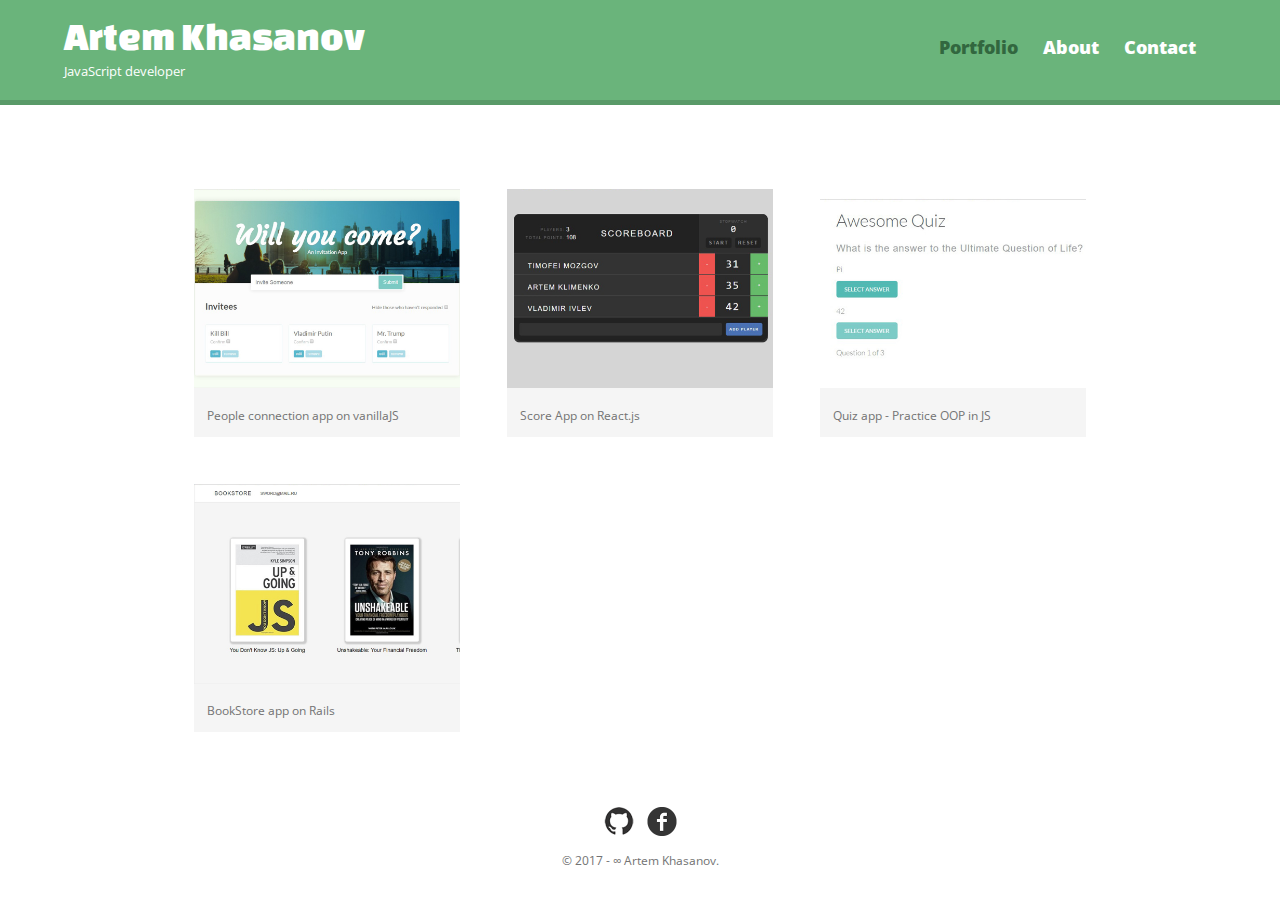
==== index.html @ b026623f "initial commit" ====
<!DOCTYPE html>
<html>
  <head>
    <meta charset="utf-8">
    <title>Artem Khasanov | JavaScript developer</title>
    <link rel="stylesheet" href="css/normalize.css">
    <link href='http://fonts.googleapis.com/css?family=Changa+One|Open+Sans:400italic,700italic,400,700,800' rel='stylesheet' type='text/css'>
    <link rel="stylesheet" href="css/main.css">
    <link rel="stylesheet" href="css/responsive.css">
    <meta name="viewport" content="width=device-width, initial-scale=1.0">
  </head>
  <body>
    <header>
      <a href="index.html" id="logo">
        <h1>Artem Khasanov</h1>
        <h2>JavaScript developer</h2>
      </a>
      <nav>
        <ul>
          <li><a href="index.html" class="selected">Portfolio</a></li>
          <li><a href="about.html">About</a></li>
          <li><a href="contact.html">Contact</a></li>
        </ul>
      </nav>
    </header>
    <div id="wrapper">
      <section>
        <ul id="gallery">
          <li>
            <a href="https://artemkha.github.io/invite_app/">
              <img src="img/portfolio-2.jpg" alt="">
              <p>People connection app on vanillaJS</p>
            </a>
          </li>
          <li>
            <a href="https://artemkha.github.io/score_players/">
              <img src="img/portfolio-3.jpg" alt="">
              <p>Score App on React.js</p>
            </a>
          </li>
          <li>
            <a href="https://artemkha.github.io/quiz_app/">
              <img src="img/portfolio-4.jpg" alt="">
              <p>Quiz app - Practice OOP in JS</p>
            </a>
          </li>
          <li>
            <a href="https://murmuring-journey-43798.herokuapp.com/">
              <img src="img/portfolio-1.jpg" alt="">
              <p>BookStore app on Rails</p>
            </a>
          </li>
        </ul>
      </section>
      <footer>
        <a href="https://github.com/ArtemKha"><img src="img/github.png" alt="GitHub Logo" class="social-icon"></a>
        <a href="http://facebook.com/khaapt"><img src="img/facebook.png" alt="Facebook Logo" class="social-icon"></a>
        <p>&copy; 2017 - ∞ Artem Khasanov.</p>
      </footer>
    </div>
  </body>
</html>
---- css/main.css ----
/**********************************
GENERAL
***********************************/

body {
  font-family: 'Open Sans', sans-serif;
}

#wrapper {
  max-width: 940px;
  margin: 0 auto;
  padding: 0 5%;
}

a {
  text-decoration: none;
}

img {
  max-width: 100%;
}

h3 {
  margin: 0 0 1em 0;
}



/**********************************
HEADING
***********************************/

header {
  float: left;
  margin: 0 0 30px 0;
  padding: 5px 0 0 0;
  width: 100%;
}

#logo {
  text-align: center;
  margin: 0;
}

h1 {
  font-family: 'Changa One', sans-serif;
  margin: 15px 0;
  font-size: 1.75em;
  font-weight: normal;
  line-height: 0.8em;
}

h2 {
  font-size: 0.75em;
  margin: -5px 0 0;
  font-weight: normal;
}



/**********************************
NAVIGATION
***********************************/

nav {
  text-align: center;
  padding: 10px 0;
  margin: 20px 0 0;
}

nav ul {
  list-style: none;
  margin: 0 10px;
  padding: 0;
}

nav li {
  display: inline-block;
}

nav a {
  font-weight: 800;
  padding: 15px 10px;
}



/**********************************
FOOTER
***********************************/

footer {
  font-size: 0.75em;
  text-align: center;
  clear: both;
  padding-top: 50px;
  color: #737373;
}

.social-icon {
  width: 30px;
  height: 30px;
  margin: 0 5px;
}



/**********************************
PAGE: PORTFOLIO
***********************************/

#gallery {
  margin: 0;
  padding: 0;
  list-style: none;
}

#gallery li:nth-child(3n+1) {
  clear: left;
}

#gallery li {
  float: left;
  width: 45%;
  margin: 2.5%;
  background-color: #f5f5f5;
  color: #bdc3c7;
}

#gallery li a p {
  margin: 0;
  padding: 5%;
  font-size: 0.75em;
  color: #737373
}



/**********************************
PAGE: ABOUT
***********************************/

.profile-photo {
  display: block;
  max-width: 150px;
  margin: 0 auto 30px;
  border-radius: 100%;
}



/**********************************
PAGE: CONTACT
***********************************/

.contact-info {
  list-style: none;
  padding: 0;
  margin: 0;
  font-size: 0.9em;
}

.contact-info a {
  display: block;
  min-height: 20px;
  background-repeat: no-repeat;
  background-size: 20px 20px;
  padding: 0 0 0 30px;
  margin: 0 0 10px;
}

.contact-info li.phone a {
  background-image: url('../img/phone.png');
}

.contact-info li.mail a {
  background-image: url('../img/mail.png');
}

.contact-info li.twitter a {
  background-image: url('../img/twitter.png');
}



/**********************************
COLORS
***********************************/

/* site body */
body {
  background-color: #fff;
  color: #999;
}

/* green header */
header {
  background: #6ab47b;
  border-color: #599a68;
}

/* nav background on mobile */
nav {
  background: #599a68;
}

/* logo text */
h1, h2 {
  color: #fff;
}

/* links */
a {
  color: #6ab47b;
}

/* nav link */
nav a, nav a:visited {
  color: #fff;
}

/* selected nav link */
nav a.selected, nav a:hover {
  color: #32673f;
}
---- css/responsive.css ----
@media screen and (min-width: 0px) and (max-width: 660px) {

  #gallery li:nth-child(3n+1) {
  clear: none;
  }
  #gallery li:nth-child(2n+1) {
  clear: left;
  }

}

@media screen and (min-width: 480px) {
  
  /**********************************
  TWO COLUMN LAYOUT
  ***********************************/
  
  #primary {
    width: 50%;
    float: left;
  }
  
  #secondary {
    width: 40%;
    float: right;
  }
}

@media screen and (min-width: 660px) {

  /**********************************
  HEADER
  ***********************************/

  nav {
    background: none;
    float: right;
    font-size: 1.125em;
    margin-right: 5%;
    text-align: right;
    width: 45%;
  }
  
  #logo {
    float: left;
    margin-left: 5%;
    text-align: left;
    width: 45%;
  }
  
  h1 {
    font-size: 2.5em;
  }
  
  h2 {
    font-size: 0.825em;
    margin-bottom: 20px;
  }
  
  header {
    border-bottom: 5px solid #599a68;
    margin-bottom: 60px;
  }


  /**********************************
  PAGE: PORTFOLIO
  ***********************************/
  
  #gallery li {
    width: 28.3333%;
  }
  
  #gallery li:nth-child(3n+1) {
    clear: left;
  }

  /**********************************
  PAGE: ABOUT
  ***********************************/
  
  .profile-photo {
    float: left;
    margin: 0 5% 250px 0;
  }

  
}
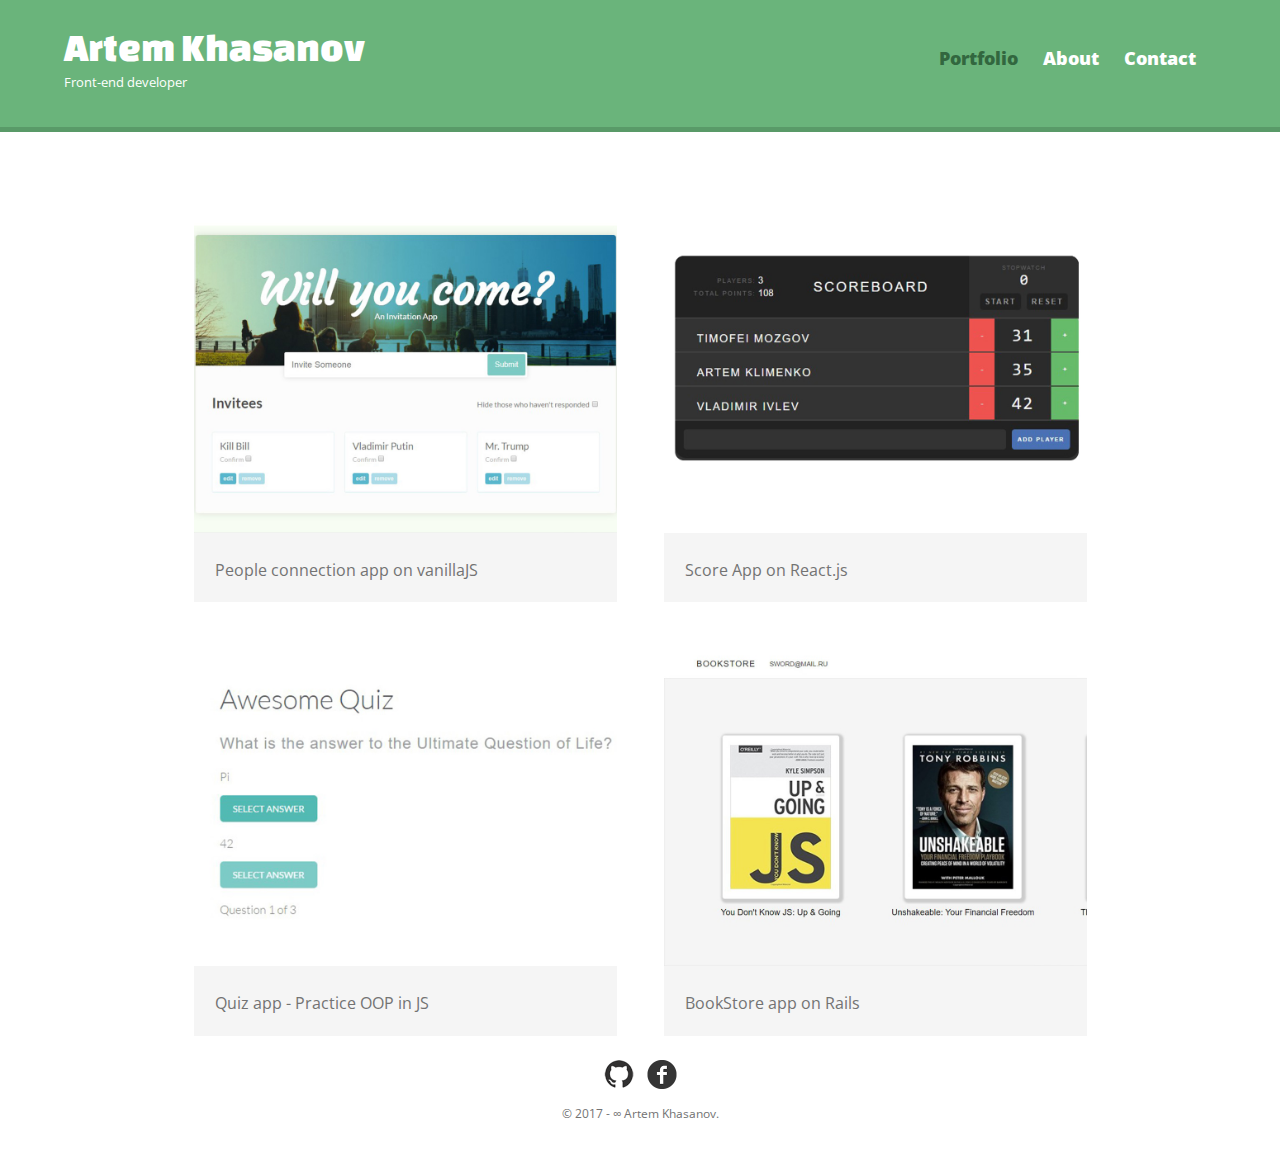
==== commit 748c3f9a: "refresh" ====
--- a/index.html
+++ b/index.html
@@ -2,9 +2,9 @@
 <html>
   <head>
     <meta charset="utf-8">
-    <title>Artem Khasanov | JavaScript developer</title>
+    <title>Artem Khasanov | Front-end developer</title>
     <link rel="stylesheet" href="css/normalize.css">
-    <link href='http://fonts.googleapis.com/css?family=Changa+One|Open+Sans:400italic,700italic,400,700,800' rel='stylesheet' type='text/css'>
+    <link href='https://fonts.googleapis.com/css?family=Changa+One|Open+Sans:400italic,700italic,400,700,800' rel='stylesheet' type='text/css'>
     <link rel="stylesheet" href="css/main.css">
     <link rel="stylesheet" href="css/responsive.css">
     <meta name="viewport" content="width=device-width, initial-scale=1.0">
@@ -13,7 +13,7 @@
     <header>
       <a href="index.html" id="logo">
         <h1>Artem Khasanov</h1>
-        <h2>JavaScript developer</h2>
+        <h2>Front-end developer</h2>
       </a>
       <nav>
         <ul>
@@ -23,6 +23,11 @@
         </ul>
       </nav>
     </header>
+    <!-- <div class='mainScreen'>
+      <h1>Hello, It's Artem</h1>
+      <h2>Young talented developer</h2>
+      <p>(not really)</p>
+    </div> -->
     <div id="wrapper">
       <section>
         <ul id="gallery">
--- a/css/main.css
+++ b/css/main.css
@@ -11,8 +11,34 @@
   margin: 0 auto;
   padding: 0 5%;
 }
-
-a {
+/**********************************
+Main
+***********************************/
+div.mainScreen {
+  height: 450px;
+  background: linear-gradient(180deg, #599a68 30%,  white);
+  text-align: center;
+  padding: 1em 0;
+}
+
+/*div.mainScreen h2 {
+  font-family: 'Changa One', sans-serif;
+  font-size: 1.45em;
+  color: white;
+  margin: auto;
+}*/
+div.mainScreen p {
+  color: white;
+}
+
+/*div.mainScreen h1 {
+  font-size: 3em;
+  margin: 0 auto;
+  /*padding: 20px;*/
+}*/
+
+a,
+li {
   text-decoration: none;
 }
 
@@ -32,8 +58,8 @@
 
 header {
   float: left;
-  margin: 0 0 30px 0;
-  padding: 5px 0 0 0;
+  margin: 30 0 30px 0;
+  padding: 1em 0;
   width: 100%;
 }
 
@@ -81,6 +107,7 @@
 nav a {
   font-weight: 800;
   padding: 15px 10px;
+  text-decoration: none;
 }
 
 
@@ -93,7 +120,7 @@
   font-size: 0.75em;
   text-align: center;
   clear: both;
-  padding-top: 50px;
+  margin: 50px;
   color: #737373;
 }
 
@@ -115,13 +142,11 @@
   list-style: none;
 }
 
-#gallery li:nth-child(3n+1) {
+#gallery li:nth-child(2n+1) {
   clear: left;
 }
 
 #gallery li {
-  float: left;
-  width: 45%;
   margin: 2.5%;
   background-color: #f5f5f5;
   color: #bdc3c7;
@@ -130,7 +155,7 @@
 #gallery li a p {
   margin: 0;
   padding: 5%;
-  font-size: 0.75em;
+  font-size: 1em;
   color: #737373
 }
 
@@ -212,6 +237,7 @@
 /* links */
 a {
   color: #6ab47b;
+  text-decoration: none;
 }
 
 /* nav link */
--- a/css/responsive.css
+++ b/css/responsive.css
@@ -1,14 +1,3 @@
-@media screen and (min-width: 0px) and (max-width: 660px) {
-
-  #gallery li:nth-child(3n+1) {
-  clear: none;
-  }
-  #gallery li:nth-child(2n+1) {
-  clear: left;
-  }
-
-}
-
 @media screen and (min-width: 480px) {
   
   /**********************************
@@ -31,6 +20,11 @@
   /**********************************
   HEADER
   ***********************************/
+
+  #gallery li {
+    float: left;
+    width: 45%;
+  }
 
   nav {
     background: none;
@@ -67,24 +61,19 @@
   PAGE: PORTFOLIO
   ***********************************/
   
-  #gallery li {
-    width: 28.3333%;
-  }
-  
-  #gallery li:nth-child(3n+1) {
-    clear: left;
+  .profile-photo {
+    float: left;
+    margin: 0 5% 250px 0;
   }
 
   /**********************************
   PAGE: ABOUT
   ***********************************/
   
-  .profile-photo {
-    float: left;
-    margin: 0 5% 250px 0;
+  .wrap {
+    min-height: calc(100vh - 130px);
   }
 
-  
 }
 
 
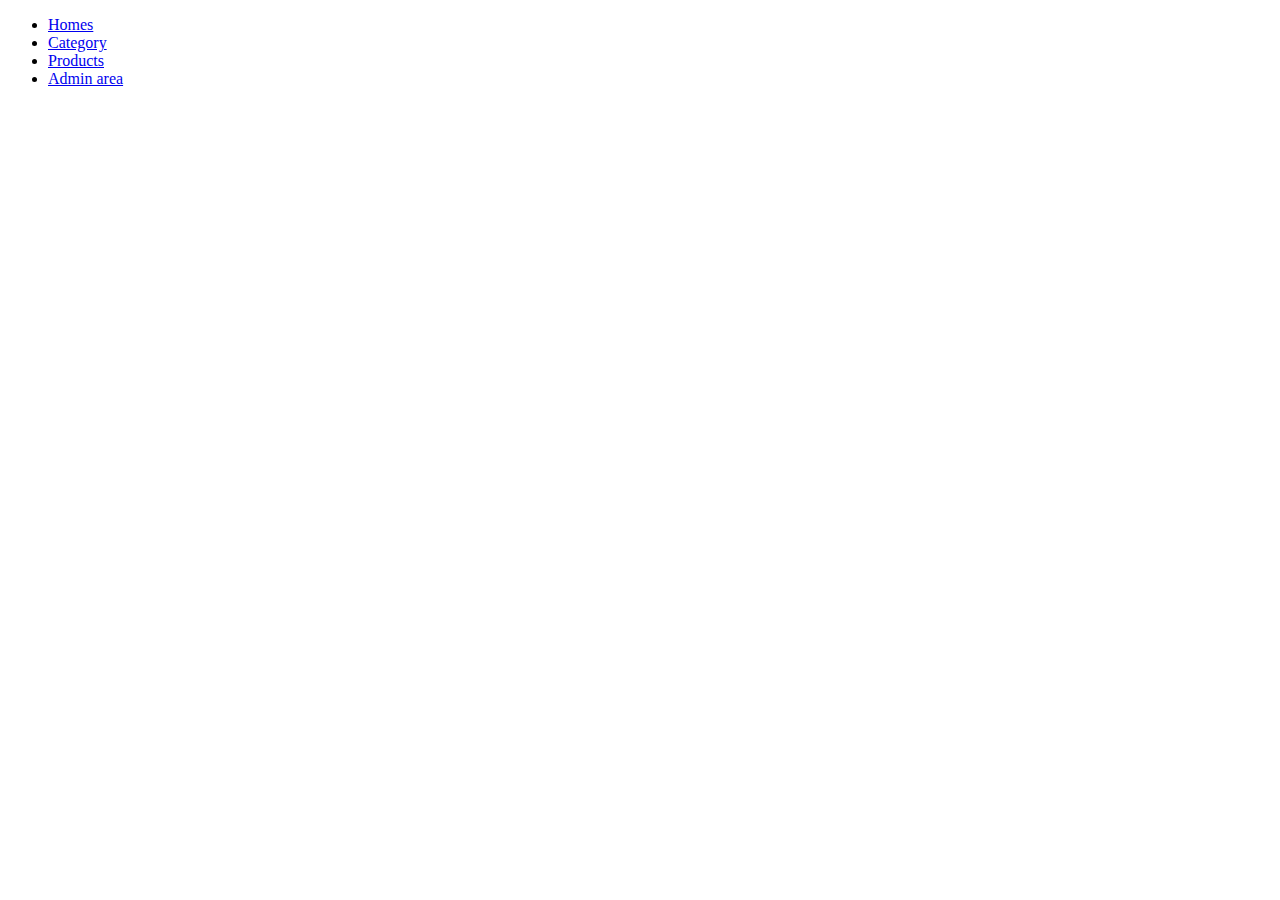
==== commit 35dc1aa7: "router v4" ====
--- a/index.html
+++ b/index.html
@@ -1,67 +1 @@
-<!DOCTYPE html>
-<html>
-  <head>
-    <meta charset="utf-8">
-    <title>Artem Khasanov | Front-end developer</title>
-    <link rel="stylesheet" href="css/normalize.css">
-    <link href='https://fonts.googleapis.com/css?family=Changa+One|Open+Sans:400italic,700italic,400,700,800' rel='stylesheet' type='text/css'>
-    <link rel="stylesheet" href="css/main.css">
-    <link rel="stylesheet" href="css/responsive.css">
-    <meta name="viewport" content="width=device-width, initial-scale=1.0">
-  </head>
-  <body>
-    <header>
-      <a href="index.html" id="logo">
-        <h1>Artem Khasanov</h1>
-        <h2>Front-end developer</h2>
-      </a>
-      <nav>
-        <ul>
-          <li><a href="index.html" class="selected">Portfolio</a></li>
-          <li><a href="about.html">About</a></li>
-          <li><a href="contact.html">Contact</a></li>
-        </ul>
-      </nav>
-    </header>
-    <!-- <div class='mainScreen'>
-      <h1>Hello, It's Artem</h1>
-      <h2>Young talented developer</h2>
-      <p>(not really)</p>
-    </div> -->
-    <div id="wrapper">
-      <section>
-        <ul id="gallery">
-          <li>
-            <a href="https://artemkha.github.io/invite_app/">
-              <img src="img/portfolio-2.jpg" alt="">
-              <p>People connection app on vanillaJS</p>
-            </a>
-          </li>
-          <li>
-            <a href="https://artemkha.github.io/score_players/">
-              <img src="img/portfolio-3.jpg" alt="">
-              <p>Score App on React.js</p>
-            </a>
-          </li>
-          <li>
-            <a href="https://artemkha.github.io/quiz_app/">
-              <img src="img/portfolio-4.jpg" alt="">
-              <p>Quiz app - Practice OOP in JS</p>
-            </a>
-          </li>
-          <li>
-            <a href="https://murmuring-journey-43798.herokuapp.com/">
-              <img src="img/portfolio-1.jpg" alt="">
-              <p>BookStore app on Rails</p>
-            </a>
-          </li>
-        </ul>
-      </section>
-      <footer>
-        <a href="https://github.com/ArtemKha"><img src="img/github.png" alt="GitHub Logo" class="social-icon"></a>
-        <a href="http://facebook.com/khaapt"><img src="img/facebook.png" alt="Facebook Logo" class="social-icon"></a>
-        <p>&copy; 2017 - ∞ Artem Khasanov.</p>
-      </footer>
-    </div>
-  </body>
-</html>
+<!DOCTYPE html><html lang="en"><head><meta charset="utf-8"><meta name="viewport" content="width=device-width,initial-scale=1,shrink-to-fit=no"><meta name="theme-color" content="#000000"><link rel="manifest" href="/manifest.json"><link rel="shortcut icon" href="/favicon.ico"><link rel="stylesheet" href="https://bootswatch.com/paper/bootstrap.min.css"><title>React App</title></head><body><noscript>You need to enable JavaScript to run this app.</noscript><div id="root"></div><script type="text/javascript" src="/static/js/main.d283b809.js"></script></body></html>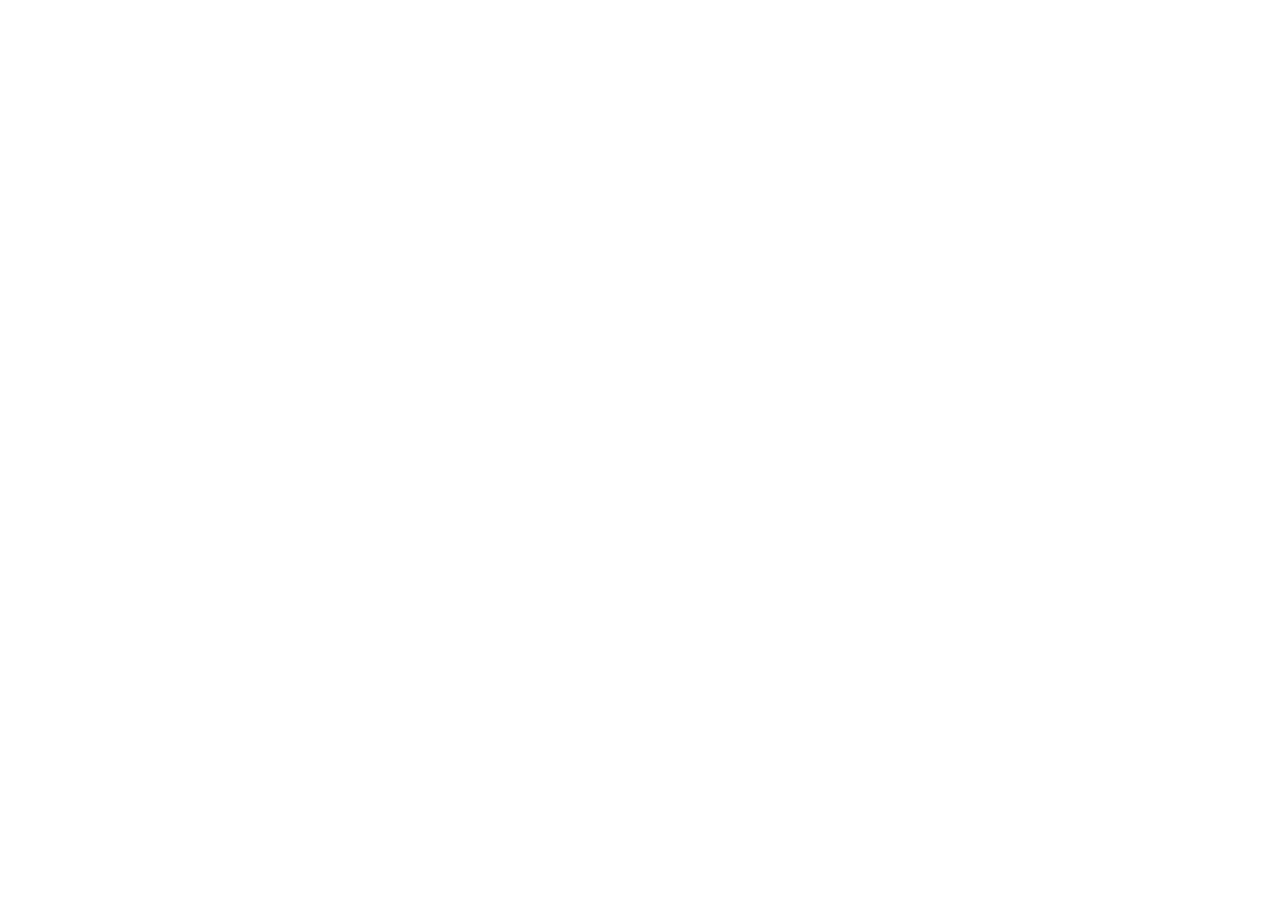
==== commit 690b9c44: "if" ====
--- a/index.html
+++ b/index.html
@@ -1 +1 @@
-<!DOCTYPE html><html lang="en"><head><meta charset="utf-8"><meta name="viewport" content="width=device-width,initial-scale=1,shrink-to-fit=no"><meta name="theme-color" content="#000000"><link rel="manifest" href="/manifest.json"><link rel="shortcut icon" href="/favicon.ico"><link rel="stylesheet" href="https://bootswatch.com/paper/bootstrap.min.css"><title>React App</title></head><body><noscript>You need to enable JavaScript to run this app.</noscript><div id="root"></div><script type="text/javascript" src="/static/js/main.d283b809.js"></script></body></html>+<!DOCTYPE html><html lang="en"><head><meta charset="utf-8"><meta name="viewport" content="width=device-width,initial-scale=1,shrink-to-fit=no"><meta name="theme-color" content="#000000"><link rel="manifest" href="/if/manifest.json"><link rel="shortcut icon" href="/if/if_icon.png"><link rel="stylesheet" href="/if/vendor/bootstrap.min.css"><title>Infinity Family</title><link href="/if/static/css/main.bbd0209f.css" rel="stylesheet"></head><body><noscript>You need to enable JavaScript to run this app.</noscript><div id="root"></div><script type="text/javascript" src="/if/static/js/main.4457c84a.js"></script></body></html>